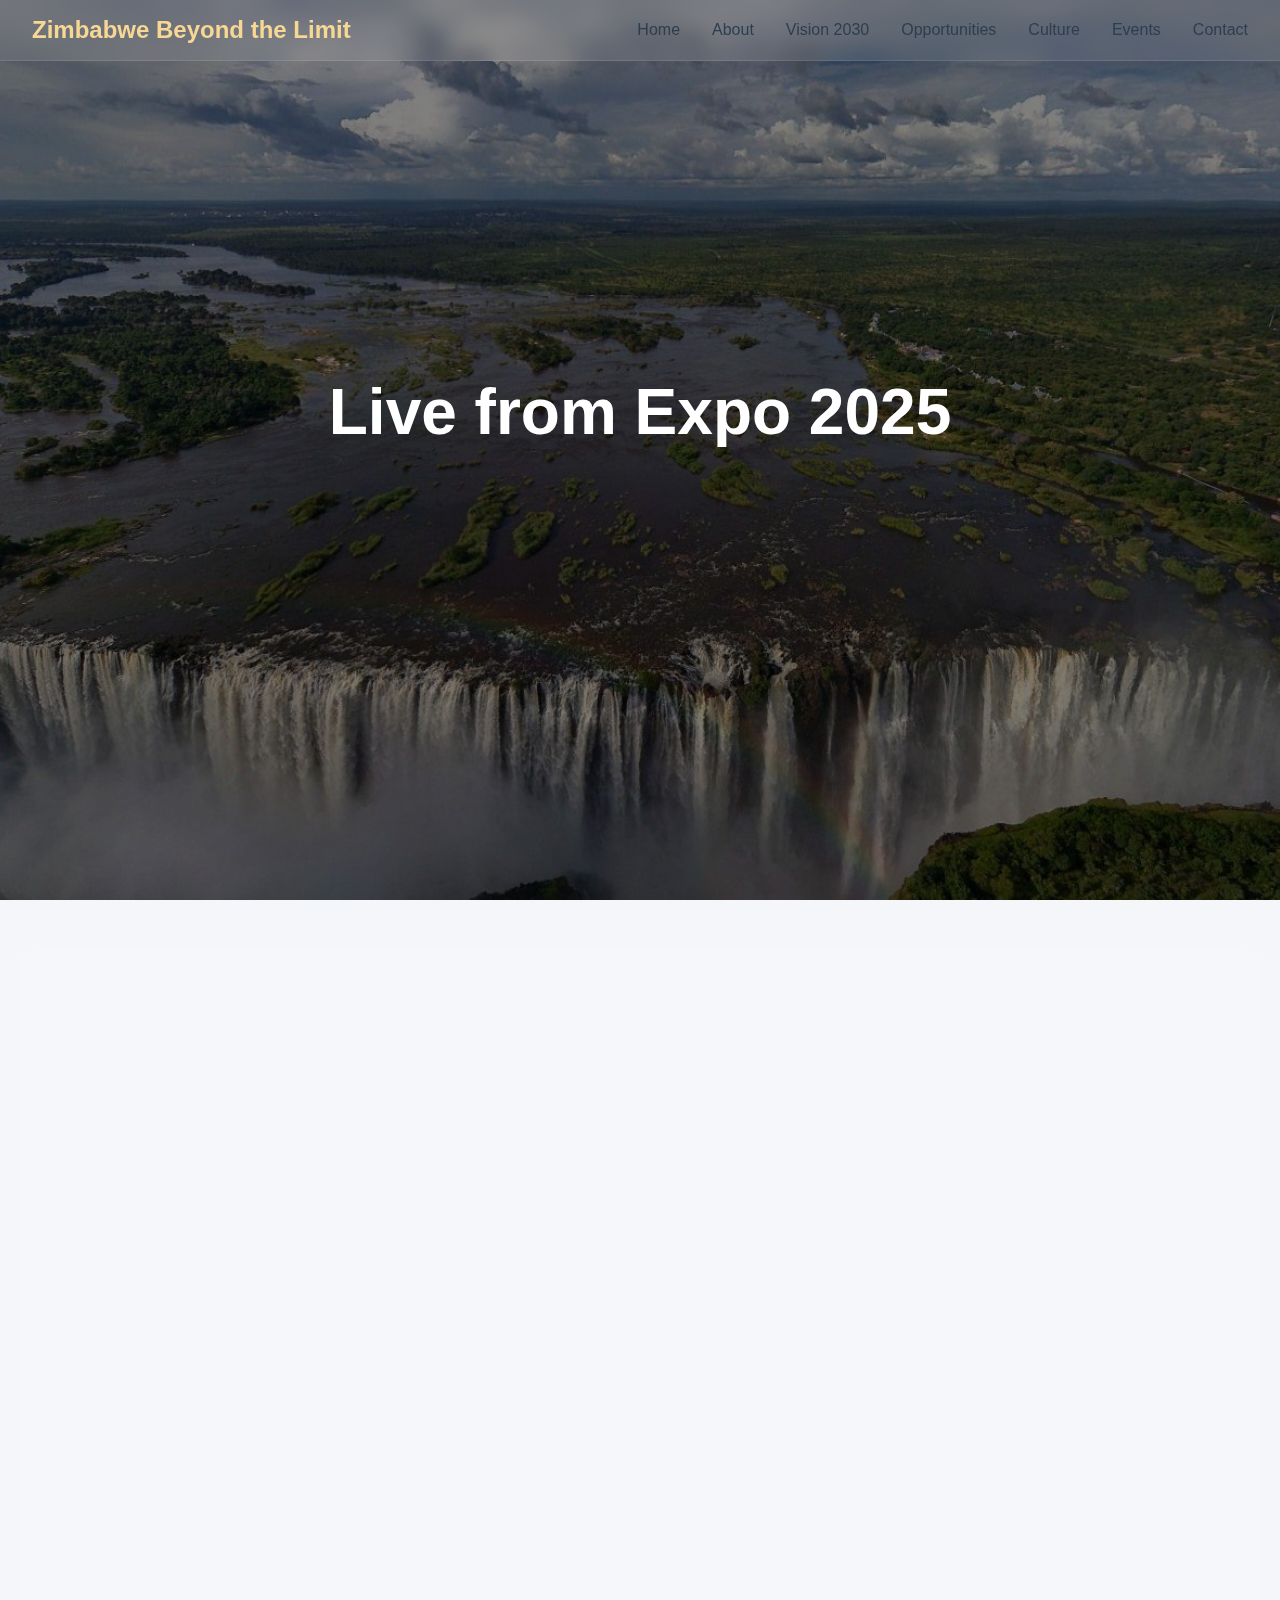
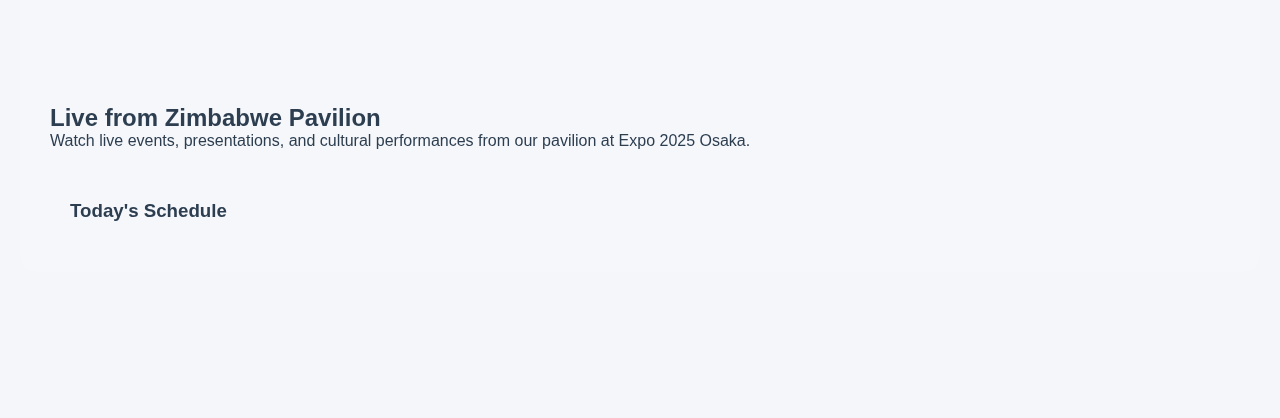
==== livestream.html @ 19714d40 "new pages live and virtual tour" ====
<!DOCTYPE html>
<html lang="en">
<head>
    <meta charset="UTF-8">
    <meta name="viewport" content="width=device-width, initial-scale=1.0">
    <title>Live Stream - Zimbabwe Beyond the Limit</title>
    <link href="https://unpkg.com/aos@2.3.1/dist/aos.css" rel="stylesheet">
    <link rel="stylesheet" href="https://cdnjs.cloudflare.com/ajax/libs/font-awesome/6.0.0/css/all.min.css">
    <link rel="stylesheet" href="css/styles.css">
    <script src="https://unpkg.com/aos@2.3.1/dist/aos.js"></script>
</head>
<body>
    <!-- Header (Same as main page) -->
    <header class="header">
        <nav class="nav-container">
            <div class="logo">Zimbabwe Beyond the Limit</div>
            <div class="nav-links">
                <a href="index.html">Home</a>
                <a href="index.html#about">About</a>
                <a href="index.html#vision">Vision 2030</a>
                <a href="index.html#opportunities">Opportunities</a>
                <a href="index.html#culture">Culture</a>
                <a href="index.html#events">Events</a>
                <a href="index.html#contact">Contact</a>
            </div>
        </nav>
    </header>

    <!-- Live Stream Hero Section -->
    <section class="hero livestream-hero">
        <div class="hero-content">
            <h1 class="hero-title">Live from Expo 2025</h1>
            <p class="hero-subtitle">Experience Zimbabwe's pavilion in real-time</p>
        </div>
    </section>

    <!-- Live Stream Section -->
    <section class="livestream-section">
        <div class="livestream-container">
            <div class="main-stream">
                <div class="stream-player">
                    <iframe width="100%" height="720" src="https://www.youtube.com/embed/live_stream?channel=YOUR_CHANNEL_ID" frameborder="0" allowfullscreen></iframe>
                </div>
                <div class="stream-info">
                    <h2>Live from Zimbabwe Pavilion</h2>
                    <p>Watch live events, presentations, and cultural performances from our pavilion at Expo 2025 Osaka.</p>
                    <div class="stream-schedule">
                        <h3>Today's Schedule</h3>
                        <ul id="eventSchedule">
                            <!-- Schedule items will be populated dynamically -->
                        </ul>
                    </div>
                </div>
            </div>
        </div>
    </section>

    <!-- Footer (Same as main page) -->
    <footer class="footer">
        <!-- Footer content -->
    </footer>
</body>
</html>
---- css/styles.css ----
/* Virtual Tour Page Specific Styles */
.livestream-button-container {
    text-align: center;
    margin-top: 30px;
}

.livestream-btn {
    display: inline-flex;
    align-items: center;
    gap: 10px;
    padding: 15px 30px;
    background: var(--accent-color);
    color: #FFB142;
    border-radius: 25px;
    text-decoration: none;
    font-weight: bold;
    transition: transform 0.3s ease, box-shadow 0.3s ease;
}

.livestream-btn:hover {
    transform: translateY(-2px);
    box-shadow: 0 5px 15px rgba(0,0,0,0.2);
}

.livestream-btn i {
    font-size: 1.2em;
}

.virtual-tour-hero {
    background-image: linear-gradient(rgba(0,0,0,0.5), rgba(0,0,0,0.5)), url('../assets/images/victoria-falls.jpg');
    height: 60vh;
}

.virtual-tour-section.expanded {
    padding: 50px 0;
}

.scene-selector {
    display: grid;
    grid-template-columns: repeat(auto-fit, minmax(150px, 1fr));
    gap: 15px;
    margin-bottom: 30px;
}

.scene-info {
    padding: 20px;
    background: rgba(255,255,255,0.1);
    backdrop-filter: blur(10px);
    margin-top: 20px;
    border-radius: 10px;
}

/* Live Stream Page Specific Styles */
.livestream-hero {
    background-image: linear-gradient(rgba(0,0,0,0.5), rgba(0,0,0,0.5)), url('../assets/images/expo-pavilion.jpg');
    height: 60vh;
}

.livestream-section {
    padding: 50px 0;
    background: var(--bg-color);
}

.livestream-container {
    max-width: 1400px;
    margin: 0 auto;
    padding: 0 20px;
}

.main-stream {
    background: rgba(255,255,255,0.1);
    backdrop-filter: blur(10px);
    border-radius: 15px;
    overflow: hidden;
}

.stream-info {
    padding: 30px;
}

.stream-schedule {
    margin-top: 30px;
    padding: 20px;
    background: rgba(255,255,255,0.05);
    border-radius: 10px;
}

.stream-schedule ul {
    list-style: none;
    padding: 0;
}

.stream-schedule li {
    padding: 10px 0;
    border-bottom: 1px solid rgba(255,255,255,0.1);
}

.map-section {
    padding: 4rem 0;
    background-color: var(--bg-color);
}

.map-container {
    max-width: 1200px;
    margin: 0 auto;
    padding: 0 20px;
}

.map-wrapper {
    margin: 2rem 0;
    border-radius: 10px;
    overflow: hidden;
    box-shadow: 0 4px 15px rgba(0, 0, 0, 0.1);
}

.venue-info {
    text-align: center;
    margin-top: 2rem;
}

.venue-info h3 {
    color: var(--primary-color);
    margin-bottom: 1rem;
}

.venue-details {
    display: flex;
    justify-content: center;
    gap: 2rem;
    margin-top: 1rem;
}

.venue-details span {
    display: flex;
    align-items: center;
    gap: 0.5rem;
}

.venue-details i {
    color: var(--primary-color);
}

:root {
    --primary-light: #F7D794;
    --secondary-light: #2C3E50;
    --accent-light: #27AE60;
    --bg-light: #F5F6FA;
    --text-light: #2C3E50;
    
    --primary-dark: #FFB142;
    --secondary-dark: #192A56;
    --accent-dark: #2ECC71;
    --bg-dark: #1A1A2E;
    --text-dark: #F5F6FA;
}

* {
    margin: 0;
    padding: 0;
    box-sizing: border-box;
    font-family: 'Segoe UI', Tahoma, Geneva, Verdana, sans-serif;
    scroll-behavior: smooth;
}

body {
    background-color: var(--bg-light);
    color: var(--text-light);
    transition: all 0.3s ease;
}

body.dark-mode {
    background-color: var(--bg-dark);
    color: var(--text-dark);
}

/* Header Styles */
.header {
    position: fixed;
    top: 0;
    left: 0;
    width: 100%;
    z-index: 1000;
    background: rgba(255, 255, 255, 0.1);
    backdrop-filter: blur(10px);
    border-bottom: 1px solid rgba(255, 255, 255, 0.1);
}

.nav-container {
    max-width: 1400px;
    margin: 0 auto;
    padding: 1rem 2rem;
    display: flex;
    justify-content: space-between;
    align-items: center;
}

.logo {
    font-size: 1.5rem;
    font-weight: bold;
    color: var(--primary-light);
}

.nav-links {
    display: flex;
    gap: 2rem;
}

.nav-links a {
    color: inherit;
    text-decoration: none;
    font-weight: 500;
    transition: color 0.3s ease;
}

.nav-links a:hover {
    color: var(--primary-light);
}

/* Hero Section */
.hero {
    height: 100vh;
    position: relative;
    overflow: hidden;
    display: flex;
    align-items: center;
    justify-content: center;
    background: linear-gradient(rgba(0,0,0,0.5), rgba(0,0,0,0.5)),
                url('/assets/images/VictoriaFalls.jpg');
    background-size: cover;
    background-position: center;
}

.hero-content {
    text-align: center;
    color: #fff;
    z-index: 1;
}

.hero-title {
    font-size: 4rem;
    margin-bottom: 1rem;
    animation: fadeInUp 1s ease;
}

.hero-subtitle {
    font-size: 1.5rem;
    margin-bottom: 2rem;
    animation: fadeInUp 1s ease 0.3s forwards;
    opacity: 0;
}

.cta-button {
    padding: 1rem 2rem;
    font-size: 1.1rem;
    background: var(--primary-light);
    border: none;
    border-radius: 30px;
    color: var(--text-light);
    cursor: pointer;
    transition: transform 0.3s ease;
    animation: fadeInUp 1s ease 0.6s forwards;
    opacity: 0;
}

.cta-button:hover {
    transform: translateY(-5px);
}

/* Theme Toggle */
.theme-toggle {
    position: fixed;
    bottom: 2rem;
    right: 2rem;
    z-index: 1000;
    padding: 1rem;
    border-radius: 50%;
    background: var(--primary-light);
    border: none;
    cursor: pointer;
    box-shadow: 0 4px 15px rgba(0,0,0,0.1);
    transition: all 0.3s ease;
}

.theme-toggle:hover {
    transform: rotate(180deg);
}

/* Countdown Section */
.countdown {
    padding: 4rem 2rem;
    text-align: center;
    background: rgba(255,255,255,0.1);
    backdrop-filter: blur(10px);
}

.countdown-container {
    display: flex;
    justify-content: center;
    gap: 2rem;
    margin-top: 2rem;
}

.countdown-item {
    padding: 2rem;
    background: rgba(255,255,255,0.1);
    border-radius: 10px;
    backdrop-filter: blur(5px);
    min-width: 150px;
}

.countdown-number {
    font-size: 3rem;
    font-weight: bold;
    color: var(--primary-light);
}

.countdown-label {
    font-size: 1rem;
    margin-top: 0.5rem;
}

/* Animations */
@keyframes fadeInUp {
    from {
        opacity: 0;
        transform: translateY(30px);
    }
    to {
        opacity: 1;
        transform: translateY(0);
    }
}

/* Responsive Design */
@media (max-width: 768px) {
    .nav-links {
        display: none;
    }
    
    .hero-title {
        font-size: 2.5rem;
    }
    
    .hero-subtitle {
        font-size: 1.2rem;
    }
    
    .countdown-container {
        flex-wrap: wrap;
    }
    
    .countdown-item {
        min-width: 120px;
    }
}
/* About Section Styles */
.about-section {
    padding: 6rem 2rem;
    background: var(--bg-light);
}

.dark-mode .about-section {
    background: var(--bg-dark);
}

.about-container {
    max-width: 1400px;
    margin: 0 auto;
    display: grid;
    grid-template-columns: 1fr 1fr;
    gap: 4rem;
    align-items: center;
}

.about-text h2 {
    font-size: 2.5rem;
    margin-bottom: 1.5rem;
    color: var(--primary-light);
}

.dark-mode .about-text h2 {
    color: var(--primary-dark);
}

.stats-container {
    display: grid;
    grid-template-columns: repeat(3, 1fr);
    gap: 2rem;
    margin-top: 2rem;
}

.stat-item {
    text-align: center;
    padding: 1.5rem;
    background: rgba(255, 255, 255, 0.1);
    border-radius: 10px;
    backdrop-filter: blur(10px);
    transition: transform 0.3s ease;
}

.stat-item:hover {
    transform: translateY(-10px);
}

.stat-number {
    font-size: 2.5rem;
    font-weight: bold;
    color: var(--primary-light);
}

.dark-mode .stat-number {
    color: var(--primary-dark);
}

.stat-label {
    display: block;
    margin-top: 0.5rem;
    font-size: 1rem;
}

.about-image img {
    width: 100%;
    height: auto;
    border-radius: 20px;
    box-shadow: 0 10px 30px rgba(0,0,0,0.1);
}

/* Vision Section Styles */
.vision-section {
    padding: 6rem 2rem;
    background: linear-gradient(135deg, var(--bg-light) 0%, rgba(44, 62, 80, 0.1) 100%);
}

.dark-mode .vision-section {
    background: linear-gradient(135deg, var(--bg-dark) 0%, rgba(255, 255, 255, 0.1) 100%);
}

.vision-container {
    max-width: 1400px;
    margin: 0 auto;
}

.section-title {
    text-align: center;
    font-size: 2.5rem;
    margin-bottom: 3rem;
    color: var(--primary-light);
}

.dark-mode .section-title {
    color: var(--primary-dark);
}

.vision-grid {
    display: grid;
    grid-template-columns: repeat(auto-fit, minmax(250px, 1fr));
    gap: 2rem;
}

.vision-card {
    padding: 2rem;
    text-align: center;
    background: rgba(255, 255, 255, 0.1);
    border-radius: 15px;
    backdrop-filter: blur(10px);
    transition: transform 0.3s ease;
}

.vision-card:hover {
    transform: translateY(-10px);
}

.vision-card i {
    font-size: 2.5rem;
    color: var(--primary-light);
    margin-bottom: 1rem;
}

.dark-mode .vision-card i {
    color: var(--primary-dark);
}

/* Opportunities Section Styles */
.opportunities-section {
    padding: 6rem 2rem;
    background: var(--bg-light);
}

.dark-mode .opportunities-section {
    background: var(--bg-dark);
}

.opportunities-container {
    max-width: 1400px;
    margin: 0 auto;
}

.opportunities-slider {
    position: relative;
    overflow: hidden;
}

.slider-container {
    display: flex;
    transition: transform 0.5s ease;
}

.slide {
    min-width: 100%;
    position: relative;
}

.slide img {
    width: 100%;
    height: 600px;
    object-fit: cover;
    border-radius: 20px;
}

.slide-content {
    position: absolute;
    bottom: 0;
    left: 0;
    right: 0;
    padding: 2rem;
    background: linear-gradient(transparent, rgba(0,0,0,0.8));
    color: white;
    border-radius: 0 0 20px 20px;
}

.slider-controls {
    position: absolute;
    bottom: 2rem;
    right: 2rem;
    display: flex;
    gap: 1rem;
}

.slider-controls button {
    padding: 1rem;
    border: none;
    background: rgba(255, 255, 255, 0.2);
    color: white;
    border-radius: 50%;
    cursor: pointer;
    transition: background 0.3s ease;
}

.slider-controls button:hover {
    background: rgba(255, 255, 255, 0.4);
}

@media (max-width: 768px) {
    .about-container {
        grid-template-columns: 1fr;
    }
    
    .stats-container {
        grid-template-columns: 1fr;
    }
    
    .vision-grid {
        grid-template-columns: 1fr;
    }
    
    .slide img {
        height: 400px;
    }
}

/* Culture Section Styles */
.culture-section {
    padding: 6rem 2rem;
    background: var(--bg-light);
}

.dark-mode .culture-section {
    background: var(--bg-dark);
}

.culture-grid {
    display: grid;
    grid-template-columns: repeat(auto-fit, minmax(300px, 1fr));
    gap: 2rem;
    margin-top: 3rem;
}

.culture-card {
    height: 400px;
    perspective: 1000px;
    cursor: pointer;
}

.card-front,
.card-back {
    position: absolute;
    width: 100%;
    height: 100%;
    backface-visibility: hidden;
    transition: transform 0.8s cubic-bezier(0.4, 0, 0.2, 1);
    border-radius: 15px;
    overflow: hidden;
}

.card-front {
    background: var(--bg-light);
}

.dark-mode .card-front {
    background: var(--bg-dark);
}

.card-front img {
    width: 100%;
    height: 70%;
    object-fit: cover;
}

.card-front h3 {
    padding: 1.5rem;
    text-align: center;
    color: var(--text-light);
}

.dark-mode .card-front h3 {
    color: var(--text-dark);
}

.card-back {
    background: var(--primary-light);
    transform: rotateY(180deg);
    display: flex;
    flex-direction: column;
    justify-content: center;
    align-items: center;
    padding: 2rem;
    text-align: center;
    color: white;
}

.culture-card:hover .card-front {
    transform: rotateY(-180deg);
}

.culture-card:hover .card-back {
    transform: rotateY(0);
}

/* Events Section Styles */
.events-section {
    padding: 6rem 2rem;
    background: linear-gradient(135deg, var(--bg-light) 0%, rgba(44, 62, 80, 0.1) 100%);
}

.dark-mode .events-section {
    background: linear-gradient(135deg, var(--bg-dark) 0%, rgba(255, 255, 255, 0.1) 100%);
}

.events-timeline {
    max-width: 1000px;
    margin: 3rem auto;
}

.event-item {
    display: flex;
    gap: 2rem;
    margin-bottom: 2rem;
    padding: 2rem;
    background: rgba(255, 255, 255, 0.1);
    border-radius: 15px;
    backdrop-filter: blur(10px);
    transition: transform 0.3s ease;
}

.event-item:hover {
    transform: translateY(-5px);
}

.event-date {
    min-width: 100px;
    text-align: center;
    padding: 1rem;
    background: var(--primary-light);
    border-radius: 10px;
    color: white;
}

.event-date .month {
    display: block;
    font-size: 1.2rem;
}

.event-date .day {
    display: block;
    font-size: 2rem;
    font-weight: bold;
}

.event-meta {
    display: flex;
    gap: 2rem;
    margin: 1rem 0;
}

.register-btn {
    padding: 0.8rem 1.5rem;
    background: var(--primary-light);
    color: white;
    border: none;
    border-radius: 5px;
    cursor: pointer;
    transition: background 0.3s ease;
}

.register-btn:hover {
    background: var(--primary-dark);
}

/* Virtual Tour Section Styles */
.virtual-tour-section {
    padding: 6rem 2rem;
    background: var(--bg-light);
}

.dark-mode .virtual-tour-section {
    background: var(--bg-dark);
}

.tour-viewer {
    max-width: 1200px;
    margin: 3rem auto;
}

.scene-selector {
    display: flex;
    gap: 1rem;
    margin-bottom: 2rem;
    overflow-x: auto;
    padding-bottom: 1rem;
}

.scene-btn {
    display: flex;
    flex-direction: column;
    align-items: center;
    gap: 0.5rem;
    padding: 0.5rem;
    border: none;
    background: none;
    cursor: pointer;
    transition: transform 0.3s ease;
}

.scene-btn img {
    width: 80px;
    height: 80px;
    border-radius: 10px;
    object-fit: cover;
}

.scene-btn.active {
    transform: scale(1.1);
}

.scene-viewer {
    position: relative;
    height: 600px;
    border-radius: 15px;
    overflow: hidden;
}

.scene {
    position: absolute;
    width: 100%;
    height: 100%;
    opacity: 0;
    transition: opacity 0.5s ease;
}

.scene.active {
    opacity: 1;
}

.scene img {
    width: 100%;
    height: 100%;
    object-fit: cover;
}

.hotspot {
    position: absolute;
    transform: translate(-50%, -50%);
}

.hotspot-dot {
    display: block;
    width: 20px;
    height: 20px;
    background: var(--primary-light);
    border-radius: 50%;
    animation: pulse 2s infinite;
}

.hotspot-content {
    position: absolute;
    bottom: 100%;
    left: 50%;
    transform: translateX(-50%);
    background: rgba(0, 0, 0, 0.8);
    color: white;
    padding: 1rem;
    border-radius: 10px;
    width: 200px;
    opacity: 0;
    transition: opacity 0.3s ease;
}

.hotspot:hover .hotspot-content {
    opacity: 1;
}

/* Contact Section Styles */
.contact-section {
    padding: 6rem 2rem;
    background: linear-gradient(135deg, var(--bg-light) 0%, rgba(44, 62, 80, 0.1) 100%);
}

.dark-mode .contact-section {
    background: linear-gradient(135deg, var(--bg-dark) 0%, rgba(255, 255, 255, 0.1) 100%);
}

.contact-wrapper {
    display: grid;
    grid-template-columns: 1fr 2fr;
    gap: 4rem;
    max-width: 1200px;
    margin: 3rem auto;
}

.contact-info {
    display: flex;
    flex-direction: column;
    gap: 2rem;
}

.info-item {
    display: flex;
    gap: 1rem;
    padding: 1.5rem;
    background: rgba(255, 255, 255, 0.1);
    border-radius: 10px;
    backdrop-filter: blur(10px);
}

.info-item i {
    font-size: 1.5rem;
    color: var(--primary-light);
}

.contact-form {
    display: grid;
    gap: 2rem;
}

.form-group {
    position: relative;
}

.form-group input,
.form-group textarea {
    width: 100%;
    padding: 1rem;
    background: rgba(255, 255, 255, 0.1);
    border: none;
    border-radius: 5px;
    color: var(--text-light);
    font-size: 1rem;
}

.dark-mode .form-group input,
.dark-mode .form-group textarea {
    color: var(--text-dark);
}

.form-group label {
    position: absolute;
    left: 1rem;
    top: 1rem;
    pointer-events: none;
    transition: 0.3s ease;
}

.form-group input:focus ~ label,
.form-group input:valid ~ label,
.form-group textarea:focus ~ label,
.form-group textarea:valid ~ label {
    top: -0.5rem;
    left: 0.5rem;
    font-size: 0.8rem;
    background: var(--bg-light);
    padding: 0 0.5rem;
}

.dark-mode .form-group input:focus ~ label,
.dark-mode .form-group input:valid ~ label,
.dark-mode .form-group textarea:focus ~ label,
.dark-mode .form-group textarea:valid ~ label {
    background: var(--bg-dark);
}

.submit-btn {
    padding: 1rem 2rem;
    background: var(--primary-light);
    color: white;
    border: none;
    border-radius: 5px;
    cursor: pointer;
    transition: background 0.3s ease;
}

.submit-btn:hover {
    background: var(--primary-dark);
}

@keyframes pulse {
    0% {
        box-shadow: 0 0 0 0 rgba(var(--primary-light-rgb), 0.4);
    }
    70% {
        box-shadow: 0 0 0 10px rgba(var(--primary-light-rgb), 0);
    }
    100% {
        box-shadow: 0 0 0 0 rgba(var(--primary-light-rgb), 0);
    }
}

@media (max-width: 768px) {
    .contact-wrapper {
        grid-template-columns: 1fr;
    }
    
    .scene-viewer {
        height: 400px;
    }
    
    .event-item {
        flex-direction: column;
        align-items: center;
        text-align: center;
    }
    
    .event-meta {
        justify-content: center;
    }
}

/* Footer Styles */
.footer {
    background: var(--bg-light);
    color: var(--text-light);
    padding: 4rem 2rem 2rem;
}

.dark-mode .footer {
    background: var(--bg-dark);
    color: var(--text-dark);
}

.footer-container {
    max-width: 1400px;
    margin: 0 auto;
}

.footer-grid {
    display: grid;
    grid-template-columns: repeat(auto-fit, minmax(250px, 1fr));
    gap: 3rem;
    margin-bottom: 3rem;
}

.footer-section h3 {
    color: var(--primary-light);
    margin-bottom: 1.5rem;
}

.dark-mode .footer-section h3 {
    color: var(--primary-dark);
}

.footer-section ul {
    list-style: none;
}

.footer-section ul li {
    margin-bottom: 0.8rem;
}

.footer-section ul li a {
    color: inherit;
    text-decoration: none;
    transition: color 0.3s ease;
}

.footer-section ul li a:hover {
    color: var(--primary-light);
}

.social-links {
    display: flex;
    gap: 1rem;
    margin-top: 1.5rem;
}

.social-links a {
    color: inherit;
    font-size: 1.5rem;
    transition: color 0.3s ease;
}

.social-links a:hover {
    color: var(--primary-light);
}

.footer-bottom {
    padding-top: 2rem;
    text-align: center;
    border-top: 1px solid rgba(255, 255, 255, 0.1);
}


/* Chatbot Styles */
.chatbot {
    position: fixed;
    bottom: 2rem;
    left: 2rem;
    z-index: 1000;
    width: 350px;
    background: var(--bg-light);
    border-radius: 15px;
    box-shadow: 0 5px 20px rgba(0,0,0,0.1);
    transition: transform 0.3s ease;
}

.dark-mode .chatbot {
    background: var(--bg-dark);
}

.chat-header {
    padding: 1rem;
    background: var(--primary-light);
    color: white;
    border-radius: 15px 15px 0 0;
    display: flex;
    justify-content: space-between;
    align-items: center;
}

.dark-mode .chat-header {
    background: var(--primary-dark);
}

.minimize-btn {
    background: none;
    border: none;
    color: white;
    cursor: pointer;
}

.chat-body {
    height: 400px;
    display: flex;
    flex-direction: column;
}

.chat-messages {
    flex-grow: 1;
    padding: 1rem;
    overflow-y: auto;
}

.message {
    display: flex;
    align-items: flex-start;
    gap: 0.5rem;
    margin-bottom: 1rem;
}

.message.bot {
    color: var(--text-light);
}

.dark-mode .message.bot {
    color: var(--text-dark);
}

.message.user {
    flex-direction: row-reverse;
}

.message i {
    font-size: 1.5rem;
    color: var(--primary-light);
}

.dark-mode .message i {
    color: var(--primary-dark);
}

.message p {
    background: rgba(var(--primary-light-rgb), 0.1);
    padding: 0.8rem;
    border-radius: 15px;
    max-width: 70%;
}

.chat-input {
    padding: 1rem;
    display: flex;
    gap: 0.5rem;
    border-top: 1px solid rgba(0,0,0,0.1);
}

.chat-input input {
    flex-grow: 1;
    padding: 0.8rem;
    border: 1px solid rgba(0,0,0,0.1);
    border-radius: 30px;
    background: var(--bg-light);
    color: var(--text-light);
}

.dark-mode .chat-input input {
    background: var(--bg-dark);
    color: var(--text-dark);
    border-color: rgba(255,255,255,0.1);
}

.chat-input button {
    padding: 0.8rem;
    border: none;
    background: var(--primary-light);
    color: white;
    border-radius: 50%;
    cursor: pointer;
    transition: transform 0.3s ease;
}

.dark-mode .chat-input button {
    background: var(--primary-dark);
}

.chat-input button:hover {
    transform: scale(1.1);
}

.chat-toggle {
    position: fixed;
    bottom: 2rem;
    left: 2rem;
    padding: 1rem;
    border: none;
    background: var(--primary-light);
    color: white;
    border-radius: 50%;
    cursor: pointer;
    box-shadow: 0 5px 15px rgba(0,0,0,0.1);
    transition: transform 0.3s ease;
    display: none;
}

.dark-mode .chat-toggle {
    background: var(--primary-dark);
}

.chat-toggle:hover {
    transform: scale(1.1);
}

.chatbot.minimized {
    transform: translateY(calc(100% - 60px));
}

.chatbot.hidden {
    display: none;
}

@media (max-width: 768px) {
    .chatbot {
        width: 300px;
    }
}
.map-section {
    padding: 4rem 0;
    background-color: var(--bg-color);
}

.map-container {
    max-width: 1200px;
    margin: 0 auto;
    padding: 0 20px;
}

.map-wrapper {
    margin: 2rem 0;
    border-radius: 10px;
    overflow: hidden;
    box-shadow: 0 4px 15px rgba(0, 0, 0, 0.1);
}

.venue-info {
    text-align: center;
    margin-top: 2rem;
}

.venue-info h3 {
    color: var(--primary-color);
    margin-bottom: 1rem;
}

.venue-details {
    display: flex;
    justify-content: center;
    gap: 2rem;
    margin-top: 1rem;
}

.venue-details span {
    display: flex;
    align-items: center;
    gap: 0.5rem;
}

.venue-details i {
    color: var(--primary-color);
}
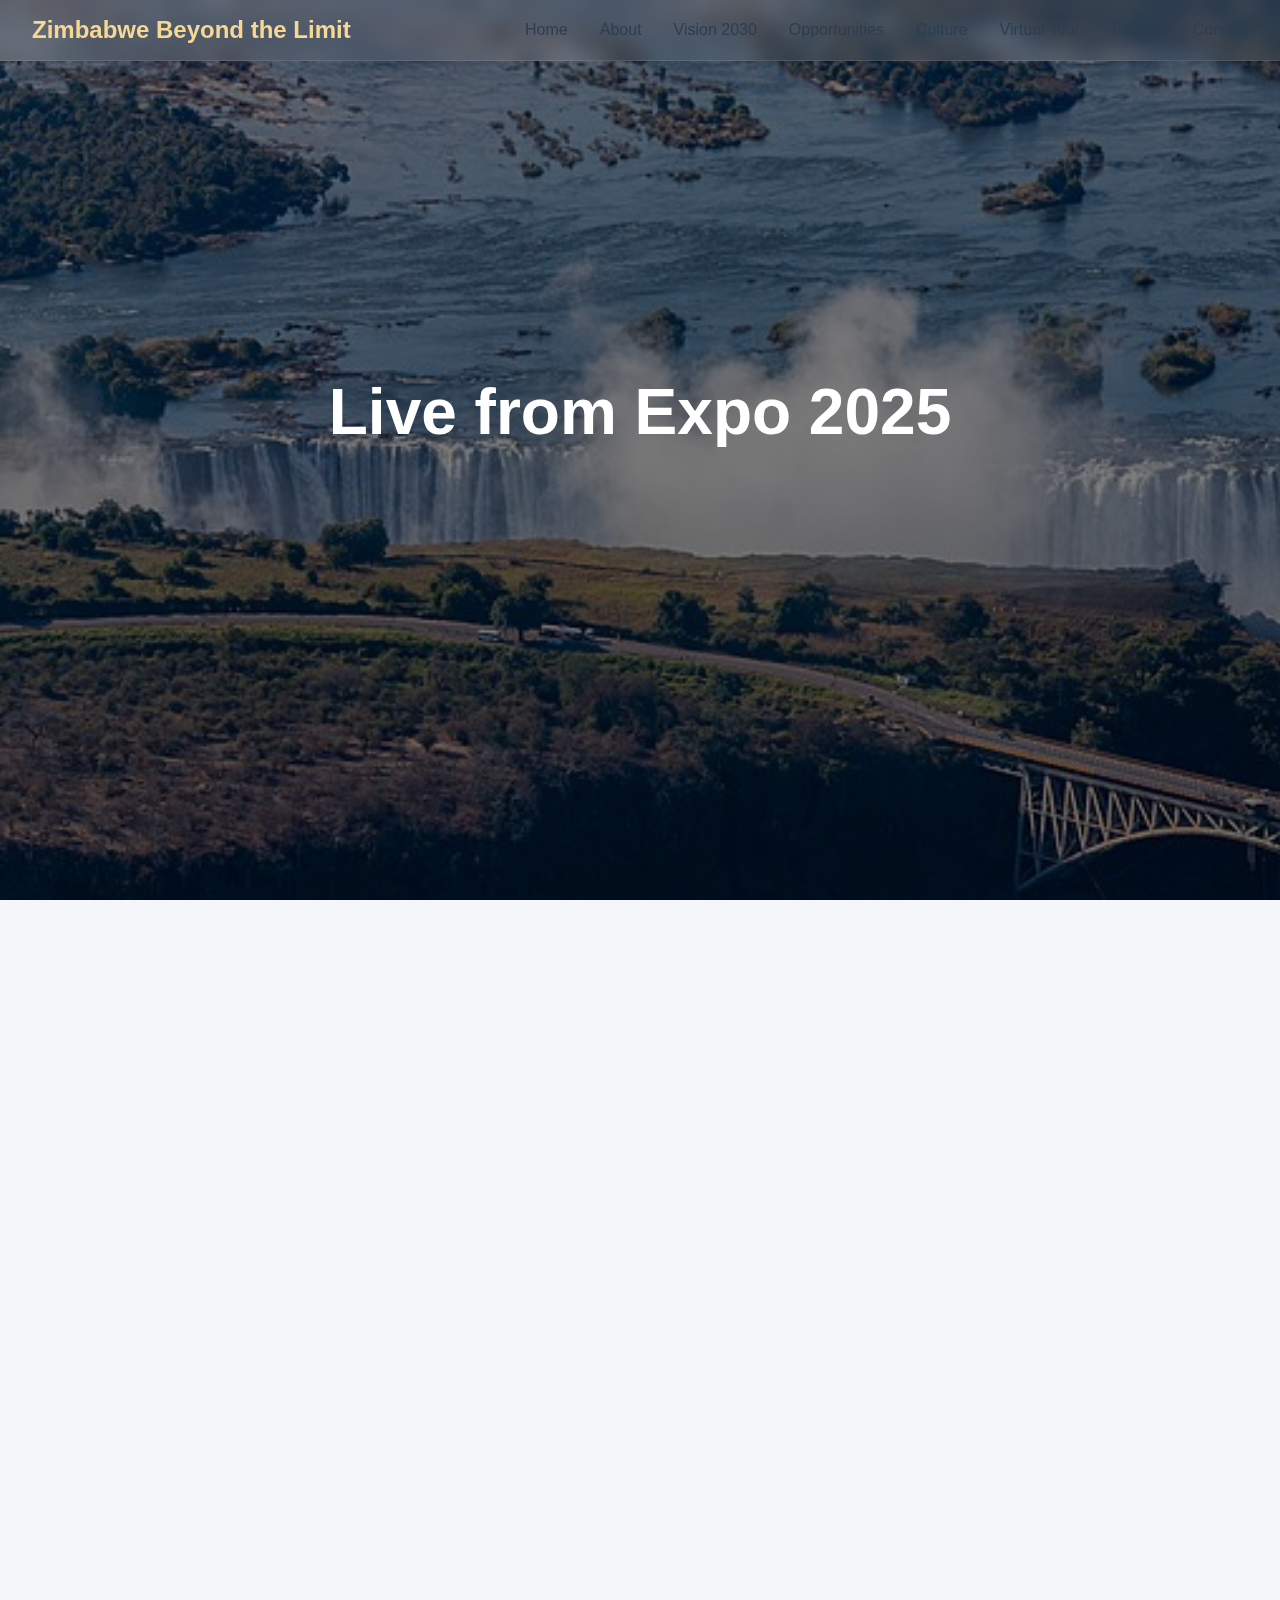
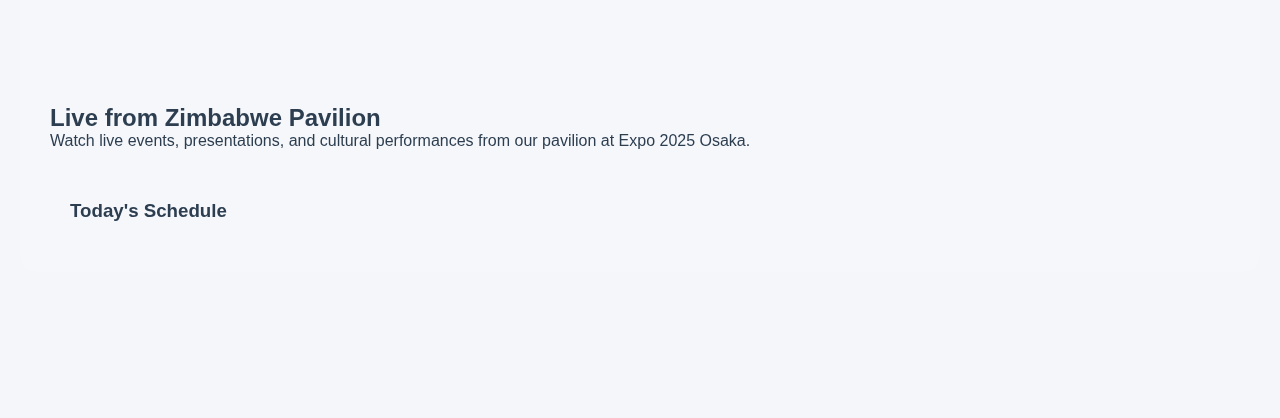
==== commit 9c0b1308: "title update" ====
--- a/livestream.html
+++ b/livestream.html
@@ -20,6 +20,7 @@
                 <a href="index.html#vision">Vision 2030</a>
                 <a href="index.html#opportunities">Opportunities</a>
                 <a href="index.html#culture">Culture</a>
+                <a href="tour.html">Virtual Tour</a>
                 <a href="index.html#events">Events</a>
                 <a href="index.html#contact">Contact</a>
             </div>
--- a/css/styles.css
+++ b/css/styles.css
@@ -225,7 +225,7 @@
     align-items: center;
     justify-content: center;
     background: linear-gradient(rgba(0,0,0,0.5), rgba(0,0,0,0.5)),
-                url('/assets/images/VictoriaFalls.jpg');
+                url('/assets/images/Cataratas_VictoriaFallss1.jpeg');
     background-size: cover;
     background-position: center;
 }
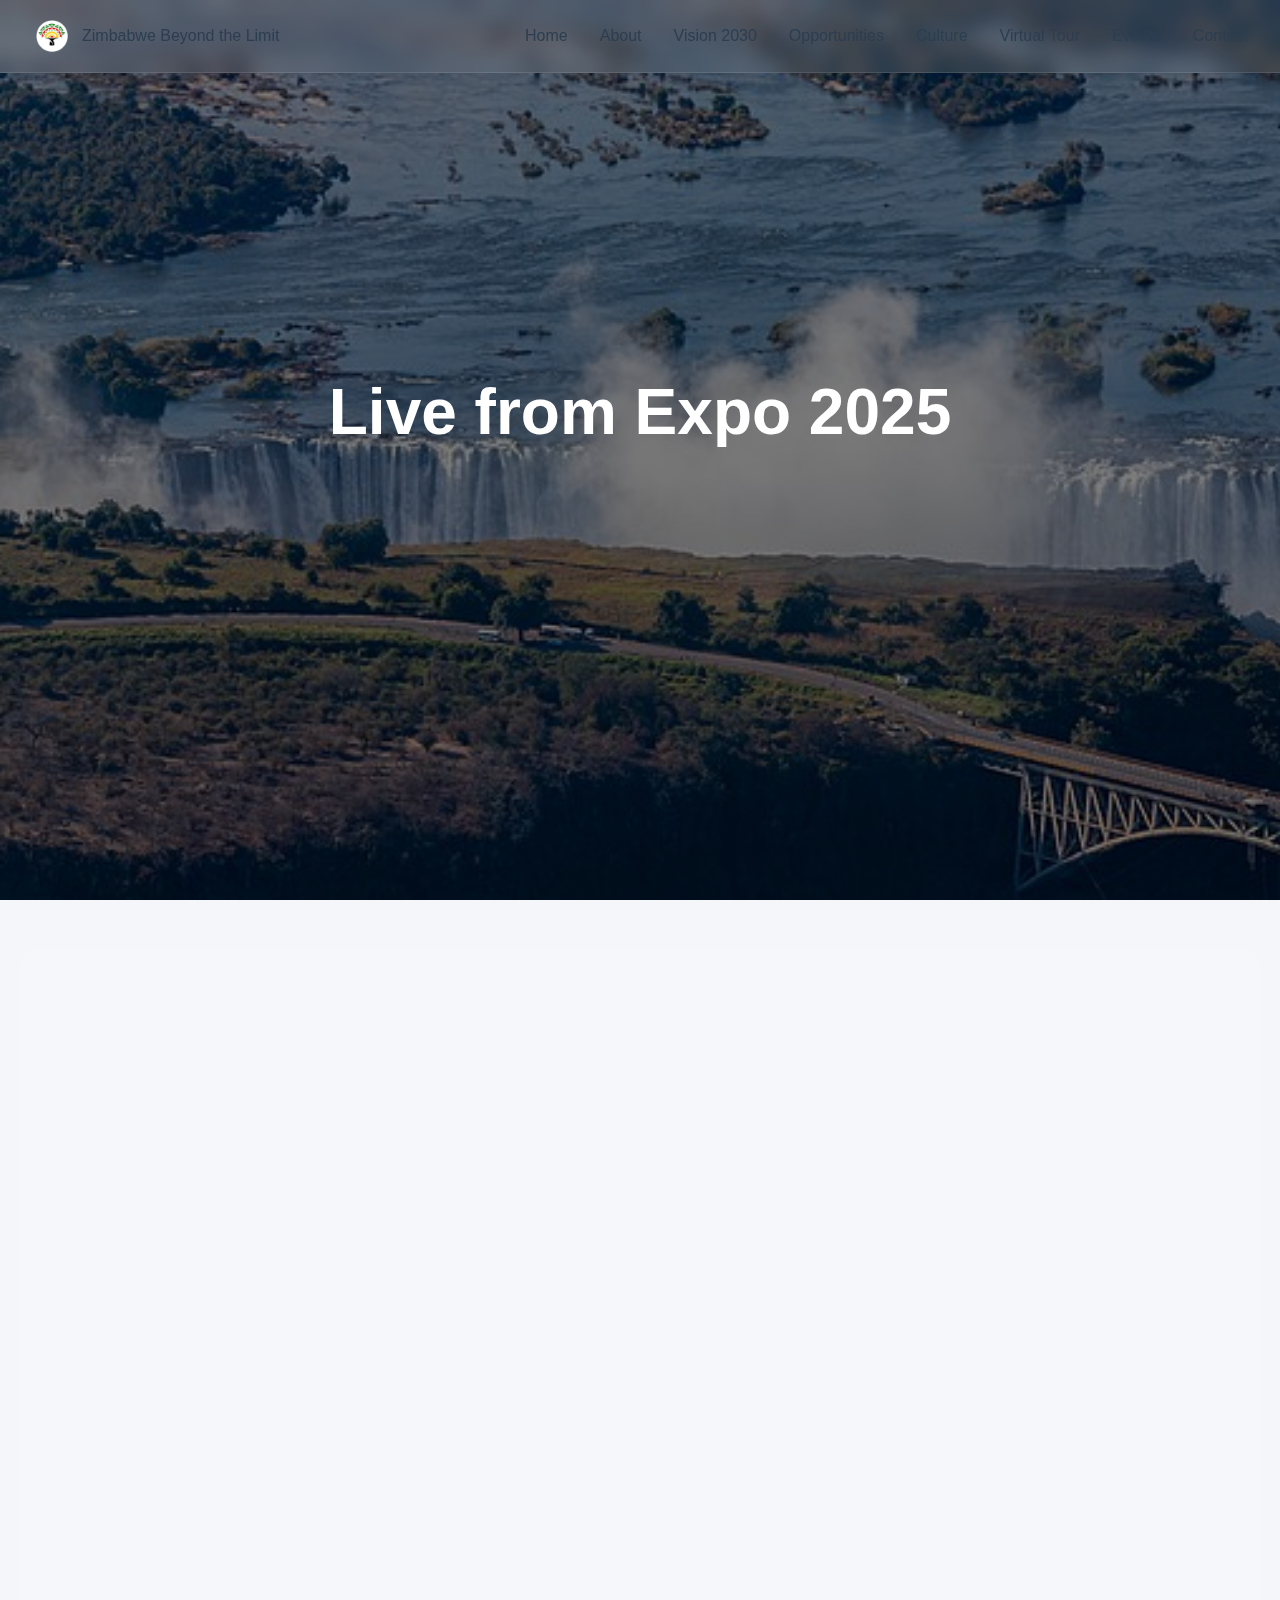
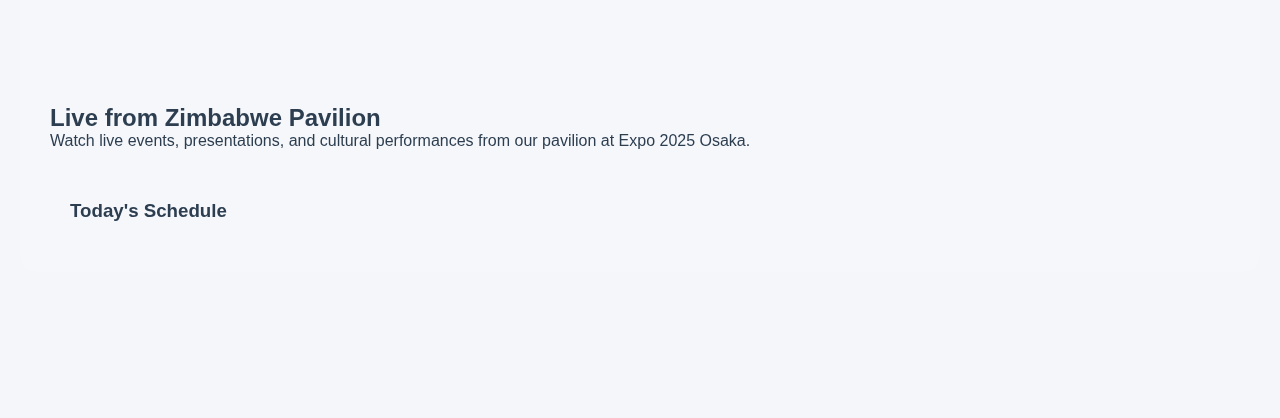
==== commit 5e777806: "icons on all pages" ====
--- a/livestream.html
+++ b/livestream.html
@@ -8,12 +8,14 @@
     <link rel="stylesheet" href="https://cdnjs.cloudflare.com/ajax/libs/font-awesome/6.0.0/css/all.min.css">
     <link rel="stylesheet" href="css/styles.css">
     <script src="https://unpkg.com/aos@2.3.1/dist/aos.js"></script>
+    <link rel="icon" type="image/png" href="assets/images/logo.png">
 </head>
 <body>
     <!-- Header (Same as main page) -->
     <header class="header">
         <nav class="nav-container">
-            <div class="logo">Zimbabwe Beyond the Limit</div>
+            <div class="logo">
+                <img src="assets/images/logo.png" alt="Zimbabwe Beyond the Limit Logo" height="40">Zimbabwe Beyond the Limit</div>
             <div class="nav-links">
                 <a href="index.html">Home</a>
                 <a href="index.html#about">About</a>
--- a/css/styles.css
+++ b/css/styles.css
@@ -193,11 +193,15 @@
     justify-content: space-between;
     align-items: center;
 }
-
 .logo {
-    font-size: 1.5rem;
-    font-weight: bold;
-    color: var(--primary-light);
+    display: flex;
+    align-items: center;
+    gap: 10px;
+}
+
+.logo img {
+    height: 40px;
+    width: auto;
 }
 
 .nav-links {
